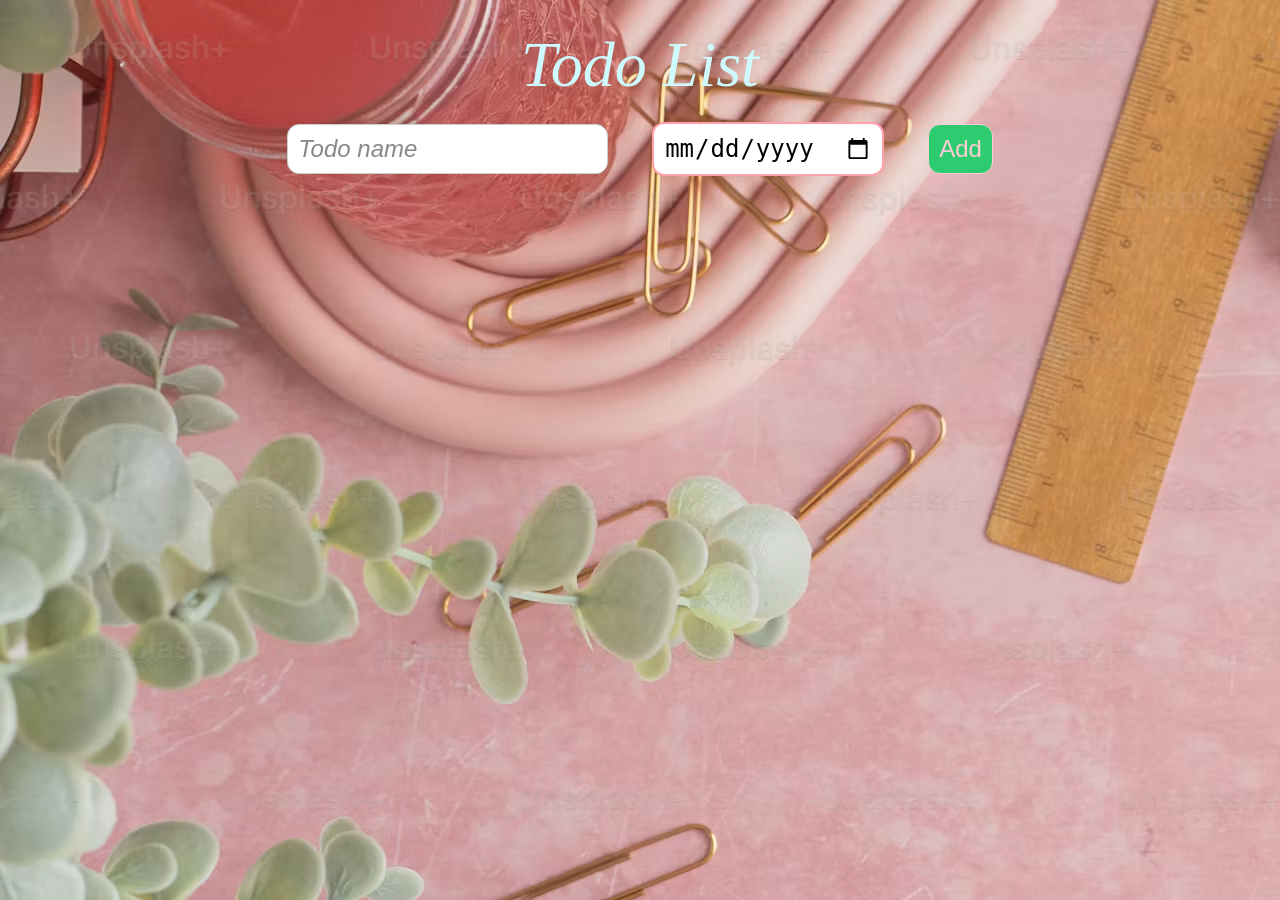
==== index.html @ 29f7ba2e "Rename TodoList.html to index.html" ====
<!DOCTYPE html>
<html>
<head>
	<meta charset="utf-8">
	<meta name="viewport" content="width=device-width, initial-scale=1">
	<title>To-Do-List</title>
	<link rel="stylesheet" type="text/css" href="TodoList.css">
	<script src="TodoList.js" defer></script>
</head>
<body>
	<p class="para">Todo List</p>
	<input placeholder="Todo name" class="input-button">
	<input type="date" class="date-box">
	<button class="add-button" onclick="
	addTodoList();
	">Add</button>
	<ol class="list">
</body>
</html>
---- TodoList.css ----
body{
	text-align: center;
	background-image: url("TodoList.jpg");
}
.para{
	font-family: "Brush Script MT" ;
	font-style: oblique;
	font-size: 4rem;
	color: #CEFAFE;
	margin: 0;
	padding-top: 20px;
}
.input-button{
	padding: 10px;
	margin: 20px;
	font-size: 1.5rem;
	/*font-family: Helvetica, Arial, sans-serif;*/
	/*font-family: Verdana, Geneva, sans-serif;*/
	/*font-family: Garamond, Baskerville, serif;*/
	font-family: "Trebuchet MS" sans-serif;
	border: 1px solid #ccc;
	border-radius: 12px;
}
.input-button::placeholder{
	color: #888;
	font-style: italic;
	font-weight: normal;
}
.input-button:focus{
	outline: none;
	border-color: #FFA1AD;
	border-width: 2px;
	background-color: #FFF9F6;
}
.date-box{
	padding: 10px;
	margin: 20px;
	font-size: 1.5rem;
	border: 1px solid #ccc;
	border-radius: 12px;
	border-color: #FFA1AD;
	border-width: 2px;
}
.add-button{
	cursor: pointer;
	background-color: #2ecc71;
	padding: 10px;
	margin: 20px;
	font-size: 1.5rem;
	color: #FFCCD3;
	border: 1px solid;
	border-radius: 12px;
	transition: background-color 0.2s ease, transform 0.1s ease; /*smooth transition over 0.2 seconds*/
}
.add-button:hover{
	background-color: #27ae60;
}
.add-button:active{
	background-color: #1e8449;
	transform: scale(0.97); /* Tiny click animation */
}
.list{
	list-style-position: inside; /*forces numbers to stay with list*/
	text-align: left;
	padding-left: 20px;
	display: block;
	margin: 40px auto 0 auto;
	max-width: 500px;
}
.list li{
	font-size: 2rem;
	/*color: #FFE4E1;*/
	color: #B22222;
	flex-direction: row; /*forces horizontal alignment*/
	align-items: center; /*Centers all items*/
	gap: 20px;
	margin-bottom: 15px;
	list-style-type: decimal;
}
.list li::marker{
	/*color: #FFB6C1;*/
	color: #8B0000;
}
.delete-button{
	cursor: pointer;
	/*background-color: #8FA89B;*/
	background-color: #A2B5AC;
	display: inline-block;
	margin: 0;
	padding: 6px 12px;
	font-size: 1.5rem;
	border: 1px solid #ccc;
	border-radius: 12px;
	border-color: #FFA1AD;
	border-width: 2px;
	transition: background-color 0.2s ease, transform 0.1s ease; /*smooth transition over 0.2 seconds*/
}
.delete-button:hover{
	background-color: #20B2AA;
}
.delete-button:active{
	background-color: #7FFFD4;
	transform: scale(0.97); /* Tiny click animation */
}
.todo-name{
	display: inline-block;
	width: 180px;
	white-space: nowrap; /* Keeps text tightly packed */
	overflow: hidden;
	text-overflow: ellipsis; /* Safely cuts off text if it gets too long */
	vertical-align: middle;  /* Pulls the text down to line up with the rest of the row */
}
.todo-date{
	display: inline-block;
	width: 120px;
	margin-right: 25px;
	color: #DC143C;
}
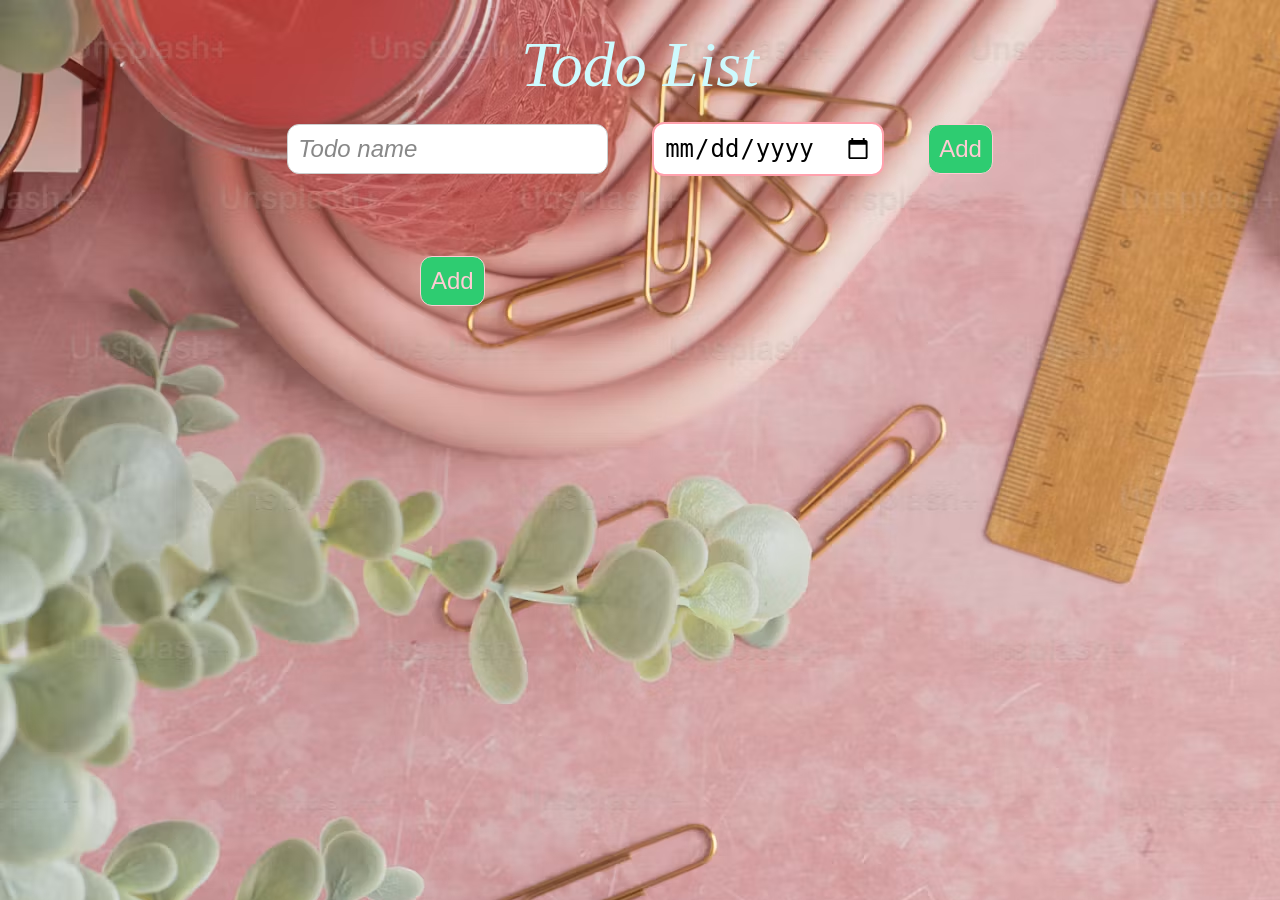
==== commit d8358eac: "fixed merged conflicts" ====
--- a/index.html
+++ b/index.html
@@ -11,6 +11,10 @@
 	<p class="para">Todo List</p>
 	<input placeholder="Todo name" class="input-button">
 	<input type="date" class="date-box">
+	<button class="add-button">Add</button>
+	<ol class="list">
+</body>
+</html>
 	<button class="add-button" onclick="
 	addTodoList();
 	">Add</button>
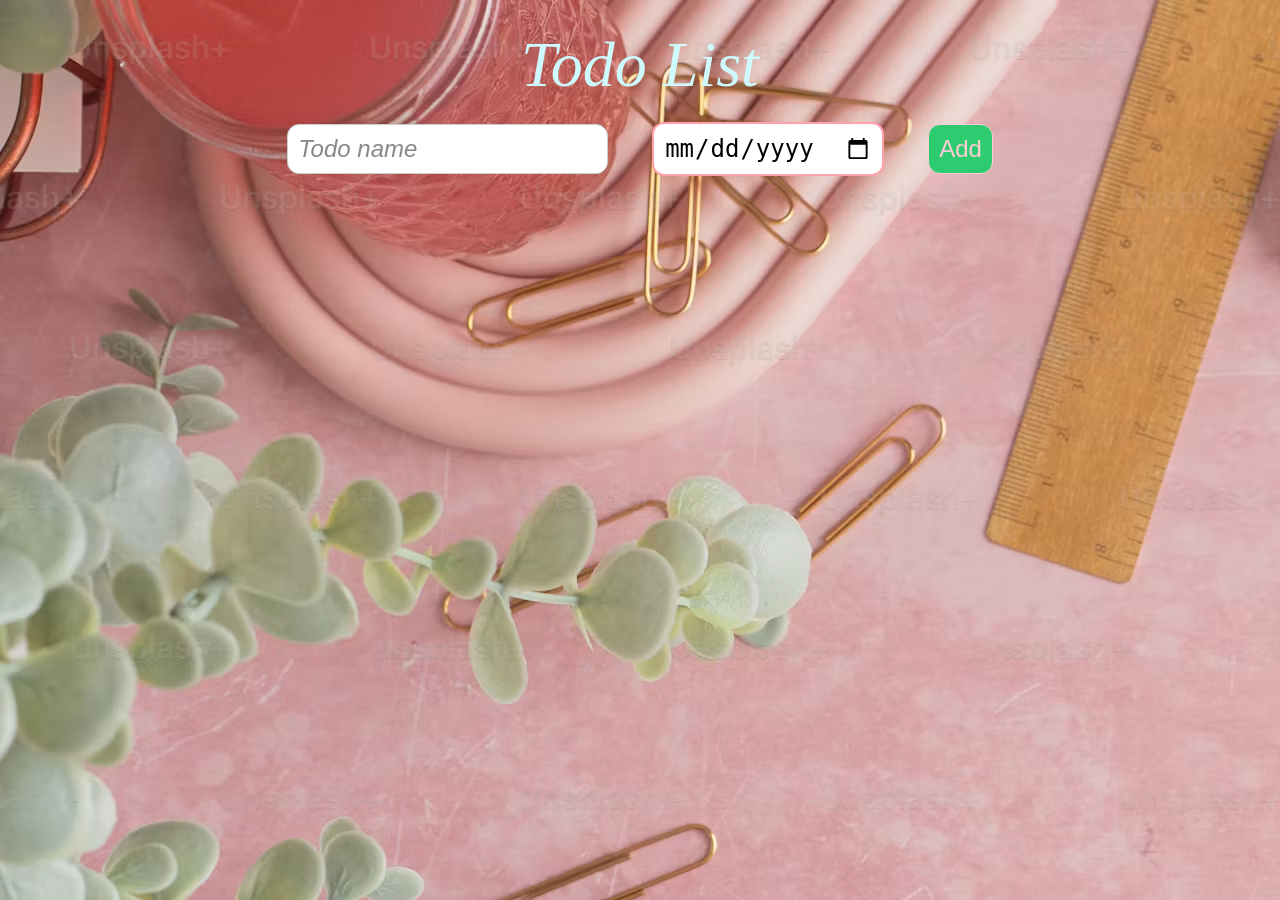
==== commit 85bd070e: "Fixed syntax" ====
--- a/index.html
+++ b/index.html
@@ -14,10 +14,4 @@
 	<button class="add-button">Add</button>
 	<ol class="list">
 </body>
-</html>
-	<button class="add-button" onclick="
-	addTodoList();
-	">Add</button>
-	<ol class="list">
-</body>
-</html>
+</html>
